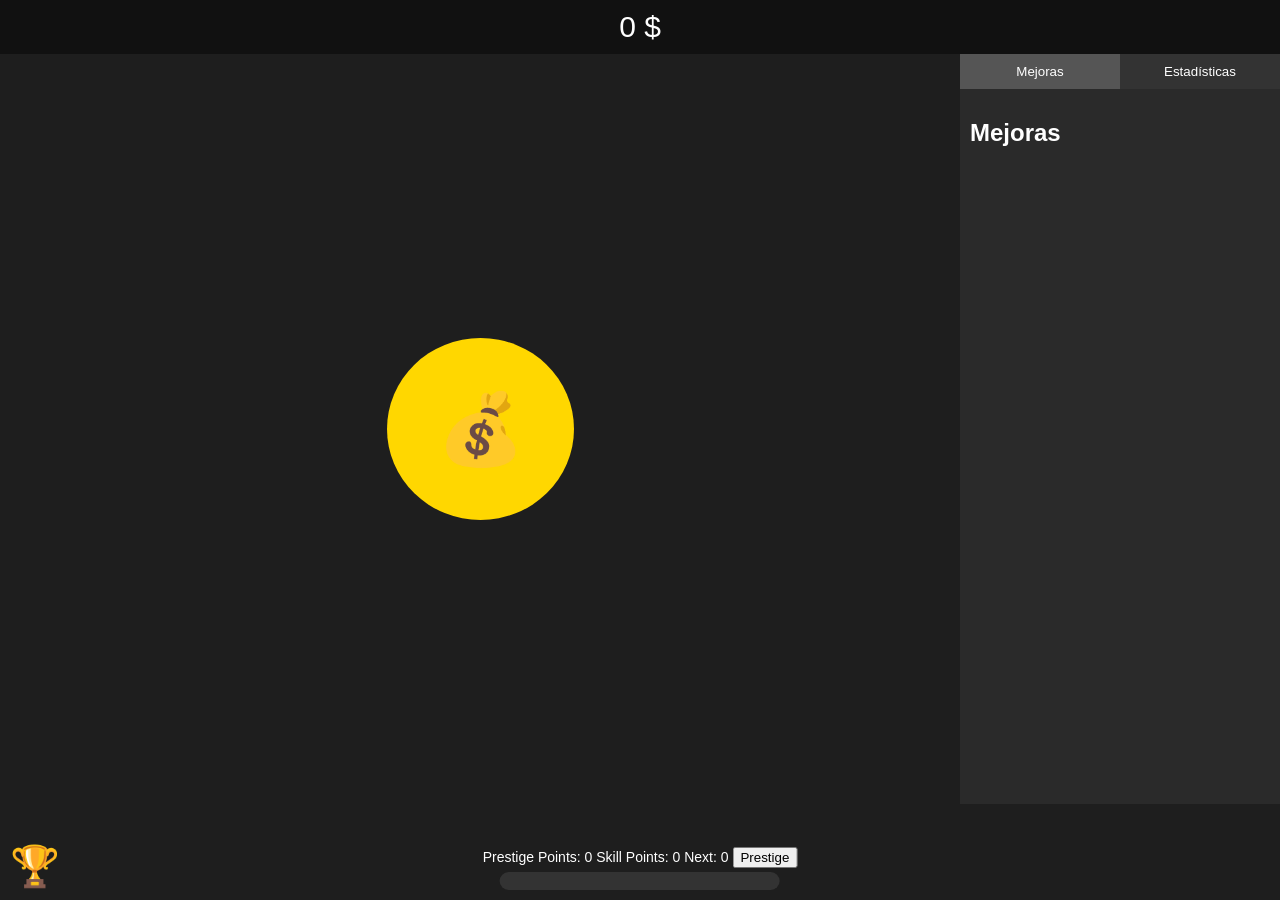
==== src/main/resources/static/index.html @ c5f686de "primer commit clicker" ====
<!DOCTYPE html>
<html lang="es">

<head>
    <meta charset="UTF-8">
    <title>Clicker Game</title>
    <link rel="stylesheet" href="style.css">
</head>

<body>

<header id="top-bar">
    <span id="coins">0</span> $
</header>

<div id="game-container">
    <div id="center-area">
        <button id="coin-button">💰</button>
    </div>

    <aside id="right-panel">
        <div id="tabs">
            <button class="tab-button active" onclick="showTab('upgrades-tab')">Mejoras</button>
            <button class="tab-button" onclick="showTab('stats-tab')">Estadísticas</button>
        </div>

        <div id="upgrades-tab" class="tab-content active">
            <h2>Mejoras</h2>
            <div id="upgrade-list"></div>
        </div>

        <div id="stats-tab" class="tab-content">
            <h2>Estadísticas</h2>
            <p>Total Clicks: <span id="stat-clicks">0</span></p>
            <p>Coins/s: <span id="stat-cps">0</span></p>
            <p>Total Coins: <span id="stat-total">0</span></p>
        </div>
    </aside>
</div>

<div id="prestige-container">
    <div id="prestige-info">
        Prestige Points: <span id="prestigePoints">0</span>
        Skill Points: <span id="prestige-skill-points">0</span>
        Next: <span id="prestigeRequirement">0</span>
        <button id="prestige-button">Prestige</button>
    </div>

    <div id="prestige-progress-container">
        <div id="prestige-progress"></div>
    </div>
</div>

<!-- Botón y panel de logros -->
<div id="achievement-button">🏆</div>
<div id="achievement-panel" class="hidden"></div>

<script src="script.js"></script>

</body>
</html>
---- src/main/resources/static/style.css ----
body{
    margin:0;
    font-family:Arial;
    background:#1e1e1e;
    color:white;
}

/* BARRA SUPERIOR */
#top-bar{
    text-align:center;
    font-size:30px;
    padding:10px;
    background:#111;
}

/* CONTENEDOR PRINCIPAL */
#game-container{
    display:flex;
    height:calc(100vh - 150px);
    padding-bottom:40px;
}

/* CENTRO */
#center-area{
    flex:1;
    display:flex;
    justify-content:center;
    align-items:center;
    position:relative;
}

#coin-button{
    font-size:70px;
    padding:50px;
    border-radius:50%;
    background:gold;
    border:none;
    cursor:pointer;
}

/* PANEL DERECHO */
#right-panel{
    width:320px;
    background:#2a2a2a;
    display:flex;
    flex-direction:column;
}

/* TABS */
#tabs{
    display:flex;
}

.tab-button{
    flex:1;
    padding:10px;
    background:#333;
    border:none;
    color:white;
    cursor:pointer;
}

.tab-button.active{
    background:#555;
}

/* CONTENIDO TABS */
.tab-content{
    display:none;
    padding:10px;
    flex:1;
    overflow:hidden;
}

.tab-content.active{
    display:block;
}

/* MEJORAS */
#upgrade-list{
    height:100%;
    overflow-y:auto;
}

.upgrade{
    background:#333;
    margin-bottom:10px;
    padding:10px;
    border-radius:5px;
}

/* PRESTIGE */
#prestige-container{
    position:fixed;
    bottom:10px;
    left:50%;
    transform:translateX(-50%);
    display:flex;
    flex-direction:column;
    align-items:center;
    z-index:5;
}

/* INFO */
#prestige-info{
    font-size:14px;
    margin-bottom:4px;
}

/* BARRA */
#prestige-progress-container{
    width:280px;
    height:18px;
    background:#333;
    border-radius:10px;
    overflow:hidden;
}

#prestige-progress{
    height:100%;
    width:0%;
    background:gold;
    transition:width 0.3s;
}

/* SKILLS */
#skill-tree-container{
    padding:20px;
}

#skill-tree{
    display:grid;
    grid-template-columns:repeat(3,1fr);
    gap:15px;
}

.skill{
    background:#333;
    padding:10px;
    text-align:center;
    border-radius:6px;
}

/* BOTON LOGROS */
#achievement-button {
    position: fixed;
    bottom: 10px;
    left: 10px;
    font-size: 40px;
    cursor: pointer;
    z-index: 10;
}

/* PANEL DE LOGROS */
#achievement-panel {
    position: fixed;
    bottom: 60px;
    left: 10px;
    width: 300px;
    max-height: 400px;
    background: #2a2a2a;
    color: white;
    border: 2px solid gold;
    border-radius: 8px;
    padding: 10px;
    overflow-y: auto;
    box-shadow: 0 4px 12px rgba(0,0,0,0.7);
    z-index: 15;
}

/* NOTIFICACIÓN DE LOGRO */
.achievement-toast{
    position: fixed;
    bottom: 60px;
    left: 10px;
    background: gold;
    color: black;
    padding: 10px;
    border-radius: 5px;
    opacity: 0;
    transform: translateY(20px);
    transition: all 0.3s;
    z-index: 20;
}

.achievement-toast.visible{
    opacity: 1;
    transform: translateY(0);
}

/* CLASE OCULTA */
.hidden{
    display:none !important;
}
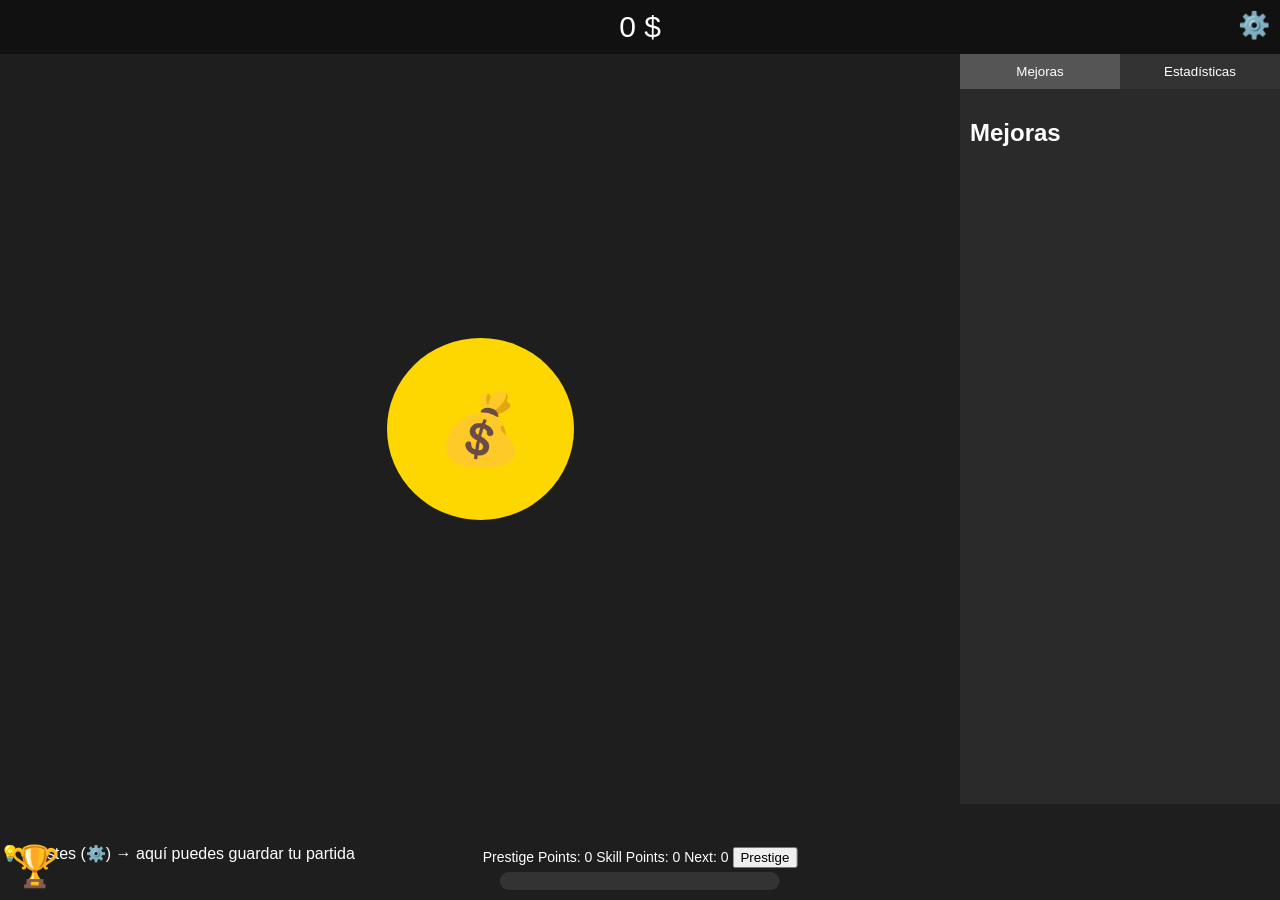
==== commit a5fb6bbd: "Solucion de problemas menores y creacion de funcionalidad de carga y guardado de partida" ====
--- a/src/main/resources/static/index.html
+++ b/src/main/resources/static/index.html
@@ -12,6 +12,18 @@
 <header id="top-bar">
     <span id="coins">0</span> $
 </header>
+<!-- ⚙️ BOTÓN AJUSTES -->
+<div id="settings-button">⚙️</div>
+
+<!-- 📦 PANEL AJUSTES -->
+<div id="settings-panel" class="hidden">
+    <h3>Ajustes</h3>
+    <button onclick="exportSave()">💾 Guardar partida</button>
+    <button onclick="importSave()">📂 Cargar partida</button>
+    <button onclick="newGame()">🆕 Nueva partida</button>
+    <!-- 🔥 INPUT OCULTO PARA IMPORT -->
+    <input type="file" id="importFile" accept=".json" style="display:none">
+</div>
 
 <div id="game-container">
     <div id="center-area">
--- a/src/main/resources/static/style.css
+++ b/src/main/resources/static/style.css
@@ -191,4 +191,51 @@
 /* CLASE OCULTA */
 .hidden{
     display:none !important;
+}
+
+/* ⚙️ BOTÓN AJUSTES */
+#settings-button {
+    position: fixed;
+    top: 10px;
+    right: 10px;
+    font-size: 26px;
+    cursor: pointer;
+    z-index: 20;
+}
+
+/* 📦 PANEL AJUSTES */
+#settings-panel {
+    position: fixed;
+    top: 45px;
+    right: 10px;
+    width: 180px;
+    background: #2a2a2a;
+    border: 2px solid gold;
+    border-radius: 8px;
+    padding: 10px;
+    display: flex;
+    flex-direction: column;
+    gap: 10px;
+    z-index: 20;
+}
+
+/* botones dentro */
+#settings-panel button {
+    background: #333;
+    color: white;
+    border: none;
+    padding: 6px;
+    cursor: pointer;
+    border-radius: 5px;
+}
+
+#settings-panel button:hover {
+    background: #555;
+}
+
+/* 🔥 pequeño añadido opcional UX (primera vez ajustes) */
+#settings-panel h3 {
+    margin: 0;
+    font-size: 14px;
+    color: gold;
 }
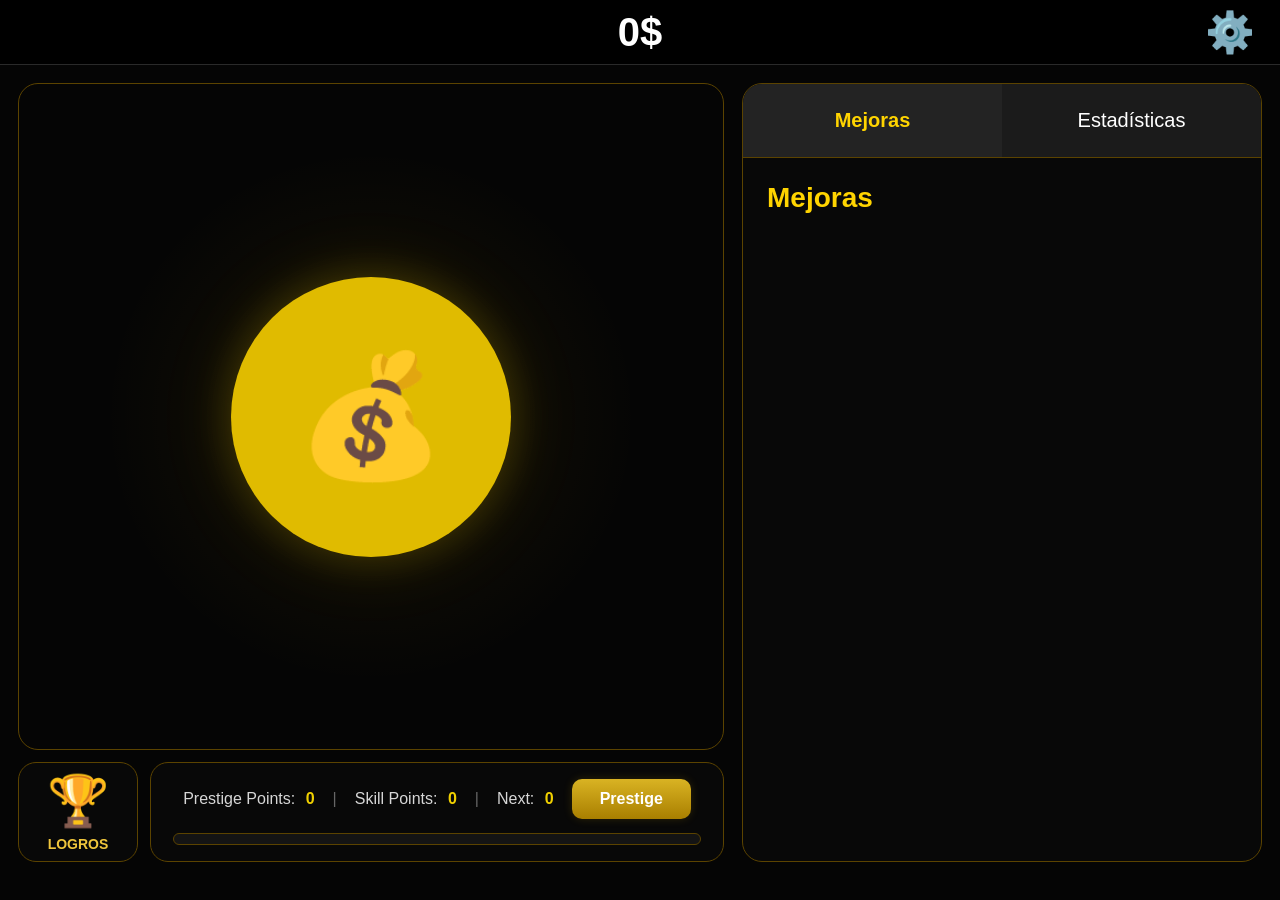
==== commit 09060635: "Skill tree visual y mejoras de interfaz" ====
--- a/src/main/resources/static/index.html
+++ b/src/main/resources/static/index.html
@@ -9,63 +9,169 @@
 
 <body>
 
+<!-- HEADER -->
 <header id="top-bar">
-    <span id="coins">0</span> $
+
+    <div id="top-coins">
+        <span id="coins">0</span> $
+    </div>
+
+    <!-- TOOLTIP -->
+    <div id="settings-tooltip">
+         Aquí gestionas partidas y ajustes →
+    </div>
+
+    <!-- ⚙️ AJUSTES -->
+    <div id="settings-button">⚙️</div>
+
 </header>
-<!-- ⚙️ BOTÓN AJUSTES -->
-<div id="settings-button">⚙️</div>
 
-<!-- 📦 PANEL AJUSTES -->
+
+
 <div id="settings-panel" class="hidden">
+
     <h3>Ajustes</h3>
+
     <button onclick="exportSave()">💾 Guardar partida</button>
     <button onclick="importSave()">📂 Cargar partida</button>
     <button onclick="newGame()">🆕 Nueva partida</button>
-    <!-- 🔥 INPUT OCULTO PARA IMPORT -->
-    <input type="file" id="importFile" accept=".json" style="display:none">
+
+    <input type="file"
+           id="importFile"
+           accept=".json"
+           style="display:none">
+
 </div>
 
-<div id="game-container">
-    <div id="center-area">
-        <button id="coin-button">💰</button>
+<!-- LAYOUT PRINCIPAL -->
+<div id="main-layout">
+
+    <!-- ZONA IZQUIERDA -->
+    <div id="left-side">
+
+        <!-- BOTÓN CENTRAL -->
+        <div id="center-area">
+
+            <button id="coin-button">💰</button>
+
+        </div>
+
+        <!-- FILA INFERIOR -->
+        <div id="bottom-row">
+
+            <!-- LOGROS -->
+            <div id="achievement-box">
+
+                <div id="achievement-button">🏆</div>
+
+            </div>
+
+            <!-- PRESTIGE -->
+            <div id="prestige-container">
+
+                <div id="prestige-info">
+
+                    <div class="prestige-stat">
+                        Prestige Points:
+                        <span id="prestigePoints">0</span>
+                    </div>
+
+                    <div class="prestige-separator">|</div>
+
+                    <div class="prestige-stat">
+                        Skill Points:
+                        <span id="prestige-skill-points">0</span>
+                    </div>
+
+                    <div class="prestige-separator">|</div>
+
+                    <div class="prestige-stat">
+                        Next:
+                        <span id="prestigeRequirement">0</span>
+                    </div>
+
+                    <button id="prestige-button">
+                        Prestige
+                    </button>
+
+                </div>
+
+                <div id="prestige-progress-container">
+                    <div id="prestige-progress"></div>
+                </div>
+
+            </div>
+
+        </div>
+
     </div>
 
+    <!-- PANEL DERECHO -->
     <aside id="right-panel">
+
         <div id="tabs">
-            <button class="tab-button active" onclick="showTab('upgrades-tab')">Mejoras</button>
-            <button class="tab-button" onclick="showTab('stats-tab')">Estadísticas</button>
+
+            <button class="tab-button active"
+                    onclick="showTab('upgrades-tab')">
+                Mejoras
+            </button>
+
+            <button class="tab-button"
+                    onclick="showTab('stats-tab')">
+                Estadísticas
+            </button>
+
         </div>
 
-        <div id="upgrades-tab" class="tab-content active">
+        <!-- UPGRADES -->
+        <div id="upgrades-tab"
+             class="tab-content active">
+
             <h2>Mejoras</h2>
+
             <div id="upgrade-list"></div>
+
         </div>
 
+        <!-- STATS -->
         <div id="stats-tab" class="tab-content">
+
             <h2>Estadísticas</h2>
-            <p>Total Clicks: <span id="stat-clicks">0</span></p>
-            <p>Coins/s: <span id="stat-cps">0</span></p>
-            <p>Total Coins: <span id="stat-total">0</span></p>
+
+            <p>Total Clicks:
+                <span id="stat-clicks">0</span>
+            </p>
+
+            <p>Coins por Click:
+                <span id="stat-cpc">0</span>
+            </p>
+
+            <p>Coins/s:
+                <span id="stat-cps">0</span>
+            </p>
+
+            <p>Total Coins:
+                <span id="stat-total">0</span>
+            </p>
+
+            <p>Prestige Points:
+                <span id="stat-prestige">0</span>
+            </p>
+
+            <p>Prestigios:
+                <span id="stat-resets">0</span>
+            </p>
+
         </div>
+
     </aside>
+
 </div>
 
-<div id="prestige-container">
-    <div id="prestige-info">
-        Prestige Points: <span id="prestigePoints">0</span>
-        Skill Points: <span id="prestige-skill-points">0</span>
-        Next: <span id="prestigeRequirement">0</span>
-        <button id="prestige-button">Prestige</button>
-    </div>
-
-    <div id="prestige-progress-container">
-        <div id="prestige-progress"></div>
-    </div>
+<!-- PANEL LOGROS -->
+<div id="achievement-panel"
+     class="hidden">
 </div>
-
-<!-- Botón y panel de logros -->
-<div id="achievement-button">🏆</div>
-<div id="achievement-panel" class="hidden"></div>
 
 <script src="script.js"></script>
 
--- a/src/main/resources/static/style.css
+++ b/src/main/resources/static/style.css
@@ -1,241 +1,511 @@
+/* =========================
+   RESET
+========================= */
+
+*{
+    margin:0;
+    padding:0;
+    box-sizing:border-box;
+}
+
 body{
-    margin:0;
-    font-family:Arial;
-    background:#1e1e1e;
+    font-family:Arial, sans-serif;
+    background:#050505;
     color:white;
-}
-
-/* BARRA SUPERIOR */
+    overflow:hidden;
+}
+
+/* =========================
+   HEADER
+========================= */
+
 #top-bar{
-    text-align:center;
-    font-size:30px;
+    height:65px;
+    border-bottom:1px solid #2a2a2a;
+    display:flex;
+    justify-content:center;
+    align-items:center;
+    position:relative;
+    background:#000;
+}
+
+#top-coins{
+    font-size:40px;
+    font-weight:bold;
+    color:white;
+    display:flex;
+    align-items:center;
+    justify-content:center;
+    height:100%;
+}
+
+/* =========================
+   SETTINGS
+========================= */
+
+#settings-button{
+    position:absolute;
+    top:50%;
+    right:25px;
+    transform:translateY(-50%);
+    font-size:40px;
+    cursor:pointer;
+    z-index:100;
+    color:#d8c6e8;
+    display:flex;
+    align-items:center;
+    justify-content:center;
+}
+
+#settings-panel{
+    position:absolute;
+    top:85px;
+    right:20px;
+    width:220px;
+    background:#111;
+    border:1px solid #7a5a00;
+    border-radius:14px;
+    padding:15px;
+    display:flex;
+    flex-direction:column;
+    gap:10px;
+    z-index:100;
+}
+
+#settings-panel h3{
+    color:#f0c63c;
+    margin-bottom:5px;
+}
+
+#settings-panel button{
+    background:#1f1f1f;
+    border:1px solid #6f5200;
+    color:white;
     padding:10px;
-    background:#111;
-}
-
-/* CONTENEDOR PRINCIPAL */
-#game-container{
-    display:flex;
-    height:calc(100vh - 150px);
-    padding-bottom:40px;
-}
-
-/* CENTRO */
+    border-radius:10px;
+    cursor:pointer;
+    transition:0.2s;
+}
+
+#settings-panel button:hover{
+    background:#2d2d2d;
+}
+
+.hidden{
+    display:none !important;
+}
+
+/* =========================
+   MAIN LAYOUT
+========================= */
+
+#main-layout{
+    height:calc(100vh - 85px);
+    display:flex;
+    gap:18px;
+    padding:18px;
+}
+
+/* =========================
+   LEFT SIDE
+========================= */
+
+#left-side{
+    flex:1;
+    display:flex;
+    flex-direction:column;
+    gap:12px;
+}
+
+/* =========================
+   CENTER AREA
+========================= */
+
 #center-area{
     flex:1;
-    display:flex;
-    justify-content:center;
-    align-items:center;
-    position:relative;
+    border:1px solid #5b4300;
+    border-radius:20px;
+    background:
+        radial-gradient(circle at center,
+        rgba(255,190,0,0.08),
+        transparent 55%);
+    display:flex;
+    justify-content:center;
+    align-items:center;
+    min-height:0;
 }
 
 #coin-button{
-    font-size:70px;
-    padding:50px;
+    width:280px;
+    height:280px;
     border-radius:50%;
-    background:gold;
     border:none;
     cursor:pointer;
-}
-
-/* PANEL DERECHO */
+    font-size:120px;
+    background:#e0bb00;
+    box-shadow:
+        0 0 40px rgba(255,215,0,0.18),
+        0 0 80px rgba(255,215,0,0.10);
+    transition:0.15s;
+}
+
+#coin-button:hover{
+    transform:scale(1.03);
+}
+
+#coin-button:active{
+    transform:scale(0.96);
+}
+
+/* =========================
+   BOTTOM ROW
+========================= */
+
+#bottom-row{
+    height:100px;
+    display:flex;
+    gap:12px;
+    align-items:stretch;
+}
+
+/* =========================
+   LOGROS
+========================= */
+
+#achievement-box{
+    width:120px;
+    border:1px solid #5b4300;
+    border-radius:18px;
+    background:#080808;
+    display:flex;
+    justify-content:center;
+    align-items:center;
+}
+
+#achievement-button{
+    width:100%;
+    height:100%;
+    display:flex;
+    flex-direction:column;
+    justify-content:center;
+    align-items:center;
+    font-size:50px;
+    cursor:pointer;
+    gap:6px;
+    color:#f0c63c;
+}
+
+#achievement-button::after{
+    content:"LOGROS";
+    font-size:14px;
+    font-weight:bold;
+}
+
+/* =========================
+   PRESTIGE
+========================= */
+
+#prestige-container{
+    flex:1;
+    border:1px solid #5b4300;
+    border-radius:18px;
+    background:#080808;
+    padding:16px 22px;
+    display:flex;
+    flex-direction:column;
+    justify-content:center;
+    gap:14px;
+}
+
+#prestige-info{
+    display:flex;
+    justify-content:center;
+    align-items:center;
+    gap:18px;
+    font-size:16px;
+    flex-wrap:wrap;
+}
+
+.prestige-stat{
+    color:#d7d7d7;
+}
+
+.prestige-stat span{
+    color:#f0d000;
+    font-weight:bold;
+    margin-left:6px;
+}
+
+.prestige-separator{
+    color:#666;
+}
+
+#prestige-button{
+    padding:11px 28px;
+    border:none;
+    border-radius:10px;
+    cursor:pointer;
+    font-size:16px;
+    font-weight:bold;
+    color:white;
+    background:linear-gradient(#d9b323,#a97f00);
+    box-shadow:0 0 10px rgba(255,200,0,0.15);
+}
+
+#prestige-button:hover{
+    filter:brightness(1.08);
+}
+
+#prestige-progress-container{
+    width:100%;
+    height:26px;
+    border-radius:12px;
+    overflow:hidden;
+    border:1px solid #5b4300;
+    background:#141414;
+}
+
+#prestige-progress{
+    width:0%;
+    height:100%;
+    background:linear-gradient(to right,#d39c00,#f5c52d);
+    transition:width 0.3s;
+}
+
+/* =========================
+   RIGHT PANEL
+========================= */
+
 #right-panel{
-    width:320px;
-    background:#2a2a2a;
-    display:flex;
-    flex-direction:column;
-}
-
-/* TABS */
+    width:520px;
+    border:1px solid #5b4300;
+    border-radius:20px;
+    background:#080808;
+    display:flex;
+    flex-direction:column;
+    overflow:hidden;
+}
+
+/* =========================
+   TABS
+========================= */
+
 #tabs{
-    display:flex;
+    height:74px;
+    display:flex;
+    border-bottom:1px solid #5b4300;
 }
 
 .tab-button{
     flex:1;
-    padding:10px;
-    background:#333;
     border:none;
+    background:#1b1b1b;
     color:white;
-    cursor:pointer;
+    font-size:20px;
+    cursor:pointer;
+    transition:0.2s;
 }
 
 .tab-button.active{
-    background:#555;
-}
-
-/* CONTENIDO TABS */
+    background:#232323;
+    color:#ffd400;
+    font-weight:bold;
+}
+
+/* =========================
+   TAB CONTENT
+========================= */
+
 .tab-content{
     display:none;
-    padding:10px;
     flex:1;
-    overflow:hidden;
+    padding:24px;
+    overflow-y:auto;
 }
 
 .tab-content.active{
     display:block;
 }
 
-/* MEJORAS */
+.tab-content h2{
+    color:#ffd400;
+    margin-bottom:24px;
+    font-size:28px;
+}
+
+/* =========================
+   UPGRADES
+========================= */
+
 #upgrade-list{
-    height:100%;
+    display:flex;
+    flex-direction:column;
+    gap:20px;
+}
+
+.upgrade{
+    border:1px solid #5b4300;
+    border-radius:18px;
+    padding:22px;
+    background:#0b0b0b;
+    display:flex;
+    justify-content:space-between;
+    align-items:center;
+    gap:20px;
+}
+
+.upgrade-info{
+    display:flex;
+    flex-direction:column;
+    gap:8px;
+}
+
+.upgrade-title{
+    font-size:20px;
+    font-weight:bold;
+}
+
+.upgrade-price{
+    color:#f0c63c;
+}
+
+.upgrade button{
+    min-width:140px;
+    height:52px;
+    border:none;
+    border-radius:12px;
+    cursor:pointer;
+    font-size:18px;
+    font-weight:bold;
+    background:linear-gradient(#e5be2f,#bf9300);
+    color:black;
+}
+
+/* =========================
+   STATS
+========================= */
+
+#stats-tab p{
+    margin-bottom:18px;
+    font-size:18px;
+    color:#d5d5d5;
+}
+
+/* =========================
+   ACHIEVEMENTS PANEL
+========================= */
+
+#achievement-panel{
+    position:absolute;
+    bottom:145px;
+    left:20px;
+    width:320px;
+    max-height:400px;
     overflow-y:auto;
-}
-
-.upgrade{
-    background:#333;
-    margin-bottom:10px;
-    padding:10px;
-    border-radius:5px;
-}
-
-/* PRESTIGE */
-#prestige-container{
+    background:#111;
+    border:1px solid #7a5a00;
+    border-radius:16px;
+    padding:16px;
+    z-index:200;
+}
+
+/* =========================
+   TOAST
+========================= */
+
+.achievement-toast{
     position:fixed;
-    bottom:10px;
-    left:50%;
-    transform:translateX(-50%);
-    display:flex;
-    flex-direction:column;
-    align-items:center;
-    z-index:5;
-}
-
-/* INFO */
-#prestige-info{
+    bottom:20px;
+    left:20px;
+    background:#d9aa00;
+    color:black;
+    padding:12px 18px;
+    border-radius:12px;
+    font-weight:bold;
+    opacity:0;
+    transform:translateY(20px);
+    transition:0.3s;
+    z-index:300;
+}
+
+/* =========================
+   TOOLTIP
+========================= */
+
+#settings-tooltip{
+    position:absolute;
+
+    top:50%;
+    right:85px;
+
+    transform:translateY(-50%);
+
+    background:#111;
+    border:1px solid #6f5200;
+
+    color:#ffd700;
+
+    padding:10px 14px;
+
+    border-radius:10px;
+
     font-size:14px;
-    margin-bottom:4px;
-}
-
-/* BARRA */
-#prestige-progress-container{
-    width:280px;
-    height:18px;
-    background:#333;
-    border-radius:10px;
-    overflow:hidden;
-}
-
-#prestige-progress{
-    height:100%;
-    width:0%;
-    background:gold;
-    transition:width 0.3s;
-}
-
-/* SKILLS */
-#skill-tree-container{
-    padding:20px;
-}
-
-#skill-tree{
-    display:grid;
-    grid-template-columns:repeat(3,1fr);
-    gap:15px;
-}
-
-.skill{
-    background:#333;
-    padding:10px;
-    text-align:center;
-    border-radius:6px;
-}
-
-/* BOTON LOGROS */
-#achievement-button {
-    position: fixed;
-    bottom: 10px;
-    left: 10px;
-    font-size: 40px;
-    cursor: pointer;
-    z-index: 10;
-}
-
-/* PANEL DE LOGROS */
-#achievement-panel {
-    position: fixed;
-    bottom: 60px;
-    left: 10px;
-    width: 300px;
-    max-height: 400px;
-    background: #2a2a2a;
-    color: white;
-    border: 2px solid gold;
-    border-radius: 8px;
-    padding: 10px;
-    overflow-y: auto;
-    box-shadow: 0 4px 12px rgba(0,0,0,0.7);
-    z-index: 15;
-}
-
-/* NOTIFICACIÓN DE LOGRO */
-.achievement-toast{
-    position: fixed;
-    bottom: 60px;
-    left: 10px;
-    background: gold;
-    color: black;
-    padding: 10px;
-    border-radius: 5px;
-    opacity: 0;
-    transform: translateY(20px);
-    transition: all 0.3s;
-    z-index: 20;
+    font-weight:bold;
+
+    white-space:nowrap;
+
+    box-shadow:0 0 12px rgba(0,0,0,0.6);
+
+    animation:tooltipFade 5s forwards;
+
+    pointer-events:none;
+}
+
+/* FLECHA HACIA EL BOTÓN ⚙️ */
+
+#settings-tooltip::after{
+    content:"";
+
+    position:absolute;
+
+    right:-8px;
+    top:50%;
+
+    transform:translateY(-50%);
+
+    border-left:8px solid #6f5200;
+    border-top:8px solid transparent;
+    border-bottom:8px solid transparent;
+}
+
+@keyframes tooltipFade{
+
+    0%{
+        opacity:0;
+        transform:
+            translateY(-50%)
+            translateX(10px);
+    }
+
+    10%{
+        opacity:1;
+        transform:
+            translateY(-50%)
+            translateX(0);
+    }
+
+    80%{
+        opacity:1;
+    }
+
+    100%{
+        opacity:0;
+        visibility:hidden;
+    }
+
 }
 
 .achievement-toast.visible{
-    opacity: 1;
-    transform: translateY(0);
-}
-
-/* CLASE OCULTA */
-.hidden{
-    display:none !important;
-}
-
-/* ⚙️ BOTÓN AJUSTES */
-#settings-button {
-    position: fixed;
-    top: 10px;
-    right: 10px;
-    font-size: 26px;
-    cursor: pointer;
-    z-index: 20;
-}
-
-/* 📦 PANEL AJUSTES */
-#settings-panel {
-    position: fixed;
-    top: 45px;
-    right: 10px;
-    width: 180px;
-    background: #2a2a2a;
-    border: 2px solid gold;
-    border-radius: 8px;
-    padding: 10px;
-    display: flex;
-    flex-direction: column;
-    gap: 10px;
-    z-index: 20;
-}
-
-/* botones dentro */
-#settings-panel button {
-    background: #333;
-    color: white;
-    border: none;
-    padding: 6px;
-    cursor: pointer;
-    border-radius: 5px;
-}
-
-#settings-panel button:hover {
-    background: #555;
-}
-
-/* 🔥 pequeño añadido opcional UX (primera vez ajustes) */
-#settings-panel h3 {
-    margin: 0;
-    font-size: 14px;
-    color: gold;
+    opacity:1;
+    transform:translateY(0);
 }
